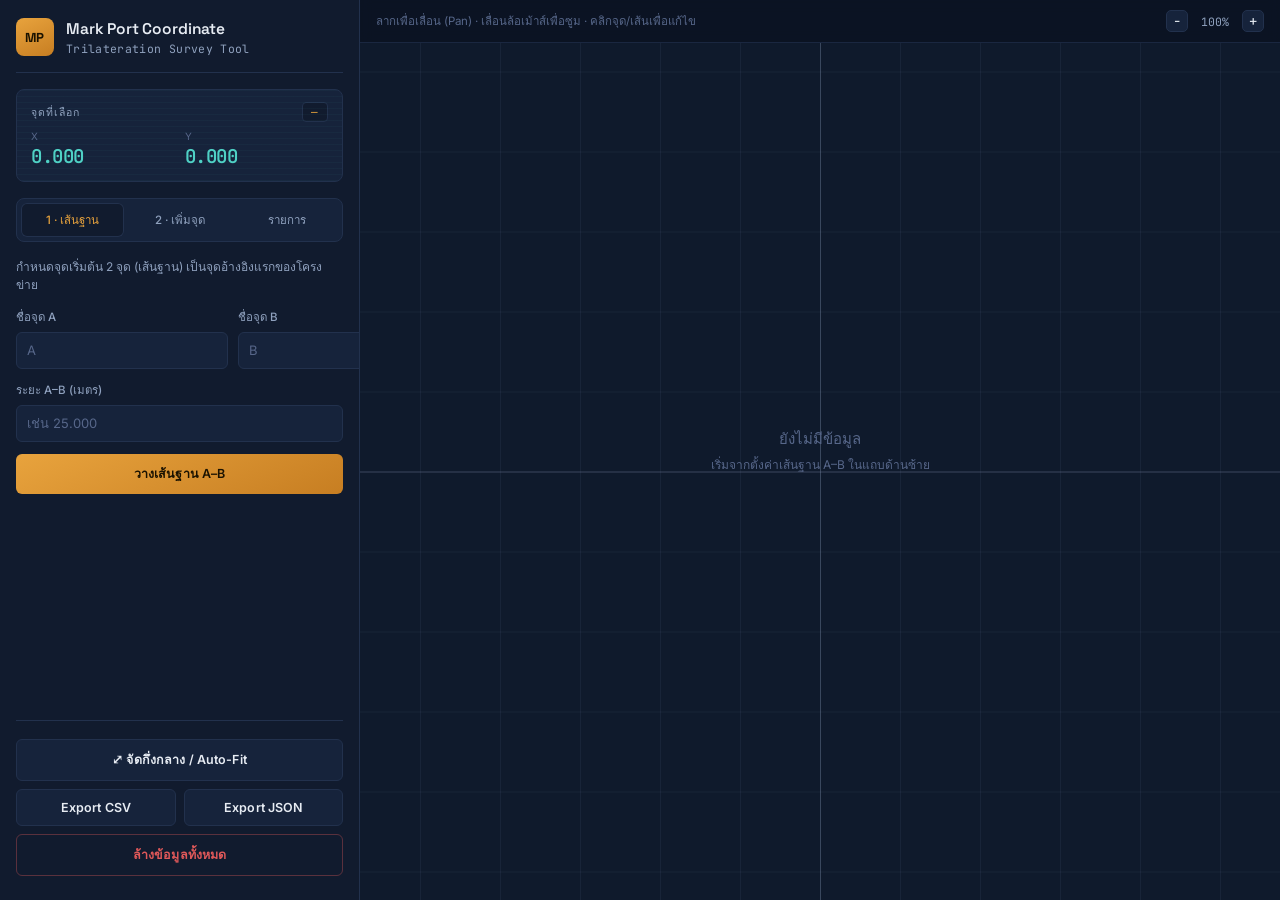
==== index.html @ ac57cadf "Add files via upload" ====
<!DOCTYPE html>
<html lang="th">
<head>
<meta charset="UTF-8" />
<meta name="viewport" content="width=device-width, initial-scale=1.0" />
<title>Mark Port Coordinate — Trilateration Survey Tool</title>

<!-- Fonts: Space Grotesk (labels/headings), Inter (UI body), JetBrains Mono (coordinate/data readout) -->
<link rel="preconnect" href="https://fonts.googleapis.com">
<link rel="preconnect" href="https://fonts.gstatic.com" crossorigin>
<link href="https://fonts.googleapis.com/css2?family=Space+Grotesk:wght@500;600;700&family=Inter:wght@400;500;600&family=JetBrains+Mono:wght@400;500;600;700&display=swap" rel="stylesheet">

<link rel="stylesheet" href="css/style.css" />
</head>
<body>

<div class="app">

  <!-- ========================= SIDEBAR ========================= -->
  <aside class="sidebar">

    <header class="brand">
      <div class="brand__mark">MP</div>
      <div class="brand__text">
        <h1>Mark Port Coordinate</h1>
        <p>Trilateration Survey Tool</p>
      </div>
    </header>

    <!-- ---- Live coordinate readout (signature HUD element) ---- -->
    <section class="hud" id="hud">
      <div class="hud__row hud__row--head">
        <span>จุดที่เลือก</span>
        <span class="hud__badge" id="hudBadge">—</span>
      </div>
      <div class="hud__grid">
        <div class="hud__cell">
          <span class="hud__label">X</span>
          <span class="hud__value" id="hudX">0.000</span>
        </div>
        <div class="hud__cell">
          <span class="hud__label">Y</span>
          <span class="hud__value" id="hudY">0.000</span>
        </div>
      </div>
    </section>

    <!-- ---- Tabs ---- -->
    <nav class="tabs" id="tabs">
      <button class="tab is-active" data-tab="setup">1 · เส้นฐาน</button>
      <button class="tab" data-tab="add">2 · เพิ่มจุด</button>
      <button class="tab" data-tab="table">รายการ</button>
    </nav>

    <!-- ---- Panel: Step 1 Base line ---- -->
    <section class="panel is-active" data-panel="setup">
      <p class="panel__hint">กำหนดจุดเริ่มต้น 2 จุด (เส้นฐาน) เป็นจุดอ้างอิงแรกของโครงข่าย</p>

      <form id="formBase" class="form">
        <div class="field-row">
          <label class="field">
            <span>ชื่อจุด A</span>
            <input type="text" id="baseNameA" placeholder="A" maxlength="12">
          </label>
          <label class="field">
            <span>ชื่อจุด B</span>
            <input type="text" id="baseNameB" placeholder="B" maxlength="12">
          </label>
        </div>
        <label class="field">
          <span>ระยะ A–B (เมตร)</span>
          <input type="number" id="baseLength" step="any" min="0.001" placeholder="เช่น 25.000" required>
        </label>
        <button type="submit" class="btn btn--primary">วางเส้นฐาน A–B</button>
        <p class="form__msg" id="baseMsg"></p>
      </form>
    </section>

    <!-- ---- Panel: Step 2 Add point by trilateration ---- -->
    <section class="panel" data-panel="add">
      <p class="panel__hint">เลือกจุดอ้างอิง 2 จุดที่มีอยู่แล้ว แล้วกรอกระยะจากแต่ละจุดไปยังจุดใหม่</p>

      <form id="formAdd" class="form">
        <div class="field-row">
          <label class="field">
            <span>จุดอ้างอิงที่ 1</span>
            <select id="refA" required></select>
          </label>
          <label class="field">
            <span>จุดอ้างอิงที่ 2</span>
            <select id="refB" required></select>
          </label>
        </div>

        <div class="field-row">
          <label class="field">
            <span>ระยะจากจุดอ้างอิง 1 (ม.)</span>
            <input type="number" id="distA" step="any" min="0.001" required>
          </label>
          <label class="field">
            <span>ระยะจากจุดอ้างอิง 2 (ม.)</span>
            <input type="number" id="distB" step="any" min="0.001" required>
          </label>
        </div>

        <label class="field">
          <span>ชื่อจุดใหม่ <em>(เว้นว่าง = รันอัตโนมัติ)</em></span>
          <input type="text" id="newName" placeholder="อัตโนมัติ" maxlength="12">
        </label>

        <label class="switch">
          <input type="checkbox" id="flipSide">
          <span class="switch__track"><span class="switch__thumb"></span></span>
          <span class="switch__label">Flip Side (สลับด้านของจุดตัดวงกลม)</span>
        </label>

        <button type="submit" class="btn btn--accent">+ เพิ่มจุดใหม่</button>
        <p class="form__msg" id="addMsg"></p>
      </form>
    </section>

    <!-- ---- Panel: Table of points & edges ---- -->
    <section class="panel" data-panel="table">
      <div class="table-head">
        <h3>จุด (Points)</h3>
        <span class="count" id="pointCount">0</span>
      </div>
      <div class="table-wrap">
        <table class="data-table" id="pointsTable">
          <thead>
            <tr><th>ชื่อ</th><th>X</th><th>Y</th><th></th></tr>
          </thead>
          <tbody></tbody>
        </table>
      </div>

      <div class="table-head">
        <h3>เส้น (Edges)</h3>
        <span class="count" id="edgeCount">0</span>
      </div>
      <div class="table-wrap">
        <table class="data-table" id="edgesTable">
          <thead>
            <tr><th>เส้น</th><th>ระยะ (ม.)</th><th></th></tr>
          </thead>
          <tbody></tbody>
        </table>
      </div>
    </section>

    <!-- ---- Export & utility actions ---- -->
    <section class="actions">
      <button class="btn btn--ghost" id="btnFit">⤢ จัดกึ่งกลาง / Auto-Fit</button>
      <div class="actions__row">
        <button class="btn btn--ghost" id="btnExportCsv">Export CSV</button>
        <button class="btn btn--ghost" id="btnExportJson">Export JSON</button>
      </div>
      <button class="btn btn--danger-ghost" id="btnReset">ล้างข้อมูลทั้งหมด</button>
    </section>

  </aside>

  <!-- ========================= CANVAS STAGE ========================= -->
  <main class="stage">
    <div class="stage__toolbar">
      <span class="stage__tip">ลากเพื่อเลื่อน (Pan) · เลื่อนล้อเม้าส์เพื่อซูม · คลิกจุด/เส้นเพื่อแก้ไข</span>
      <div class="stage__zoom">
        <button id="zoomOut" aria-label="ซูมออก">−</button>
        <span id="zoomLevel">100%</span>
        <button id="zoomIn" aria-label="ซูมเข้า">+</button>
      </div>
    </div>
    <canvas id="canvas"></canvas>
    <div class="stage__empty" id="stageEmpty">
      <p>ยังไม่มีข้อมูล</p>
      <p class="stage__empty-sub">เริ่มจากตั้งค่าเส้นฐาน A–B ในแถบด้านซ้าย</p>
    </div>
  </main>

</div>

<!-- ========================= EDIT MODAL ========================= -->
<div class="modal-backdrop" id="modalBackdrop">
  <div class="modal" id="editModal">
    <div class="modal__head">
      <h3 id="modalTitle">แก้ไขจุด</h3>
      <button class="modal__close" id="modalClose" aria-label="ปิด">×</button>
    </div>
    <div class="modal__body" id="modalBody"><!-- populated by app.js --></div>
    <div class="modal__foot">
      <button class="btn btn--danger-ghost" id="modalDelete">ลบ</button>
      <div class="modal__foot-right">
        <button class="btn btn--ghost" id="modalCancel">ยกเลิก</button>
        <button class="btn btn--primary" id="modalSave">บันทึก</button>
      </div>
    </div>
  </div>
</div>

<div class="toast" id="toast"></div>

<script src="js/engine.js"></script>
<script src="js/renderer.js"></script>
<script src="js/app.js"></script>
</body>
</html>
---- css/style.css ----
/* =========================================================================
   Mark Port Coordinate — Trilateration Survey Tool
   Design language: "Total Station HUD" — a night-mode survey instrument.
   Palette:
     --bg-app     : #0B1220  deep slate navy (instrument housing)
     --bg-canvas  : #0F1B2E  grid-paper navy
     --bg-panel   : #111B2E  sidebar
     --bg-card    : #16233B  cards / inputs
     --border     : #22314D  hairline
     --amber      : #E8A33D  vertices / primary accent (sight marker)
     --cyan       : #4FD1C5  edges / measurements (tape)
     --red        : #E1595A  delete / danger
     --text-hi    : #E7ECF3
     --text-lo    : #8FA1BE
   ========================================================================= */

:root{
  --bg-app:#0B1220;
  --bg-canvas:#0F1A2C;
  --bg-panel:#111B2E;
  --bg-card:#16233B;
  --bg-card-hover:#1B2B47;
  --border:#22314D;
  --border-soft:#1A2740;
  --amber:#E8A33D;
  --amber-dim:#8A6427;
  --cyan:#4FD1C5;
  --cyan-dim:#2E7D74;
  --red:#E1595A;
  --text-hi:#E7ECF3;
  --text-lo:#8FA1BE;
  --text-faint:#57678A;
  --radius:8px;
  --font-display:'Space Grotesk', sans-serif;
  --font-body:'Inter', sans-serif;
  --font-mono:'JetBrains Mono', monospace;
}

*{ box-sizing:border-box; }
html,body{ height:100%; margin:0; }

body{
  background:var(--bg-app);
  color:var(--text-hi);
  font-family:var(--font-body);
  -webkit-font-smoothing:antialiased;
  overflow:hidden;
}

button, input, select{ font-family:inherit; color:inherit; }

::selection{ background:var(--amber); color:#1A1200; }

/* Scrollbars */
.sidebar *::-webkit-scrollbar{ width:8px; }
.sidebar *::-webkit-scrollbar-thumb{ background:var(--border); border-radius:4px; }
.sidebar *::-webkit-scrollbar-track{ background:transparent; }

/* ============================== APP SHELL ============================== */
.app{
  display:grid;
  grid-template-columns:360px 1fr;
  height:100vh;
  width:100vw;
}

@media (max-width: 860px){
  .app{ grid-template-columns:1fr; grid-template-rows:auto 1fr; }
  .sidebar{ max-height:52vh; }
}

/* ============================== SIDEBAR ================================= */
.sidebar{
  background:var(--bg-panel);
  border-right:1px solid var(--border);
  display:flex;
  flex-direction:column;
  overflow-y:auto;
  padding:18px 16px 24px;
}

.brand{
  display:flex;
  align-items:center;
  gap:12px;
  padding-bottom:16px;
  margin-bottom:16px;
  border-bottom:1px solid var(--border);
}
.brand__mark{
  width:38px; height:38px; flex:0 0 auto;
  display:flex; align-items:center; justify-content:center;
  background:linear-gradient(155deg, var(--amber), #C77E22);
  color:#1A1200;
  font-family:var(--font-display); font-weight:700; font-size:13px;
  border-radius:8px;
  letter-spacing:.02em;
}
.brand__text h1{
  font-family:var(--font-display);
  font-size:15.5px;
  font-weight:600;
  margin:0;
  letter-spacing:-.01em;
}
.brand__text p{
  margin:2px 0 0;
  font-size:11.5px;
  color:var(--text-lo);
  font-family:var(--font-mono);
  letter-spacing:.03em;
}

/* --------------------------- HUD readout -------------------------------- */
.hud{
  background:var(--bg-card);
  border:1px solid var(--border);
  border-radius:var(--radius);
  padding:12px 14px;
  margin-bottom:16px;
  position:relative;
  overflow:hidden;
}
.hud::before{
  content:"";
  position:absolute; inset:0;
  background:
    repeating-linear-gradient(0deg, rgba(79,209,197,.035) 0px, rgba(79,209,197,.035) 1px, transparent 1px, transparent 6px);
  pointer-events:none;
}
.hud__row--head{
  display:flex; justify-content:space-between; align-items:center;
  font-size:10.5px; text-transform:uppercase; letter-spacing:.09em;
  color:var(--text-lo); margin-bottom:8px;
}
.hud__badge{
  font-family:var(--font-mono);
  background:var(--bg-panel);
  border:1px solid var(--border);
  color:var(--amber);
  padding:2px 8px;
  border-radius:4px;
  font-size:11px;
}
.hud__grid{
  display:grid; grid-template-columns:1fr 1fr; gap:10px;
}
.hud__cell{
  display:flex; flex-direction:column; gap:2px;
}
.hud__label{
  font-size:10px; color:var(--text-faint); letter-spacing:.08em;
}
.hud__value{
  font-family:var(--font-mono);
  font-size:19px;
  font-weight:600;
  color:var(--cyan);
  letter-spacing:-.02em;
  font-variant-numeric: tabular-nums;
}

/* --------------------------------- Tabs ---------------------------------- */
.tabs{
  display:flex;
  gap:4px;
  background:var(--bg-card);
  border:1px solid var(--border);
  border-radius:var(--radius);
  padding:4px;
  margin-bottom:16px;
}
.tab{
  flex:1;
  background:transparent;
  border:none;
  color:var(--text-lo);
  font-size:11.5px;
  font-family:var(--font-body);
  font-weight:500;
  padding:8px 4px;
  border-radius:6px;
  cursor:pointer;
  transition:background .15s ease, color .15s ease;
  white-space:nowrap;
}
.tab:hover{ color:var(--text-hi); }
.tab.is-active{
  background:var(--bg-panel);
  color:var(--amber);
  box-shadow:inset 0 0 0 1px var(--border);
}

/* -------------------------------- Panels --------------------------------- */
.panel{ display:none; }
.panel.is-active{ display:block; }

.panel__hint{
  font-size:12px;
  color:var(--text-lo);
  line-height:1.5;
  margin:0 0 14px;
}

.form{ display:flex; flex-direction:column; gap:12px; }
.field-row{ display:grid; grid-template-columns:1fr 1fr; gap:10px; }

.field{ display:flex; flex-direction:column; gap:6px; }
.field > span{
  font-size:11.5px; color:var(--text-lo); font-weight:500;
}
.field em{ color:var(--text-faint); font-style:normal; font-size:10.5px; }

.field input, .field select{
  background:var(--bg-card);
  border:1px solid var(--border);
  border-radius:6px;
  padding:9px 10px;
  font-size:13px;
  color:var(--text-hi);
  font-family:var(--font-mono);
  outline:none;
  transition:border-color .15s ease, background .15s ease;
}
.field select{ font-family:var(--font-body); }
.field input:focus, .field select:focus{
  border-color:var(--cyan);
  background:var(--bg-card-hover);
}
.field input::placeholder{ color:var(--text-faint); font-family:var(--font-body); }

/* Switch (Flip Side) */
.switch{
  display:flex; align-items:center; gap:10px;
  cursor:pointer;
  padding:4px 0;
}
.switch input{ display:none; }
.switch__track{
  width:36px; height:20px;
  background:var(--bg-card);
  border:1px solid var(--border);
  border-radius:999px;
  position:relative;
  flex:0 0 auto;
  transition:background .15s ease, border-color .15s ease;
}
.switch__thumb{
  position:absolute; top:2px; left:2px;
  width:14px; height:14px;
  background:var(--text-lo);
  border-radius:50%;
  transition:transform .18s ease, background .15s ease;
}
.switch input:checked + .switch__track{
  border-color:var(--cyan-dim);
  background:rgba(79,209,197,.12);
}
.switch input:checked + .switch__track .switch__thumb{
  transform:translateX(16px);
  background:var(--cyan);
}
.switch__label{ font-size:12px; color:var(--text-lo); }

/* Buttons */
.btn{
  border:none;
  border-radius:6px;
  padding:10px 14px;
  font-size:12.5px;
  font-weight:600;
  font-family:var(--font-body);
  letter-spacing:.01em;
  cursor:pointer;
  transition:filter .15s ease, transform .05s ease, background .15s ease;
}
.btn:active{ transform:translateY(1px); }

.btn--primary{
  background:linear-gradient(155deg, var(--amber), #C77E22);
  color:#1A1200;
}
.btn--primary:hover{ filter:brightness(1.08); }

.btn--accent{
  background:linear-gradient(155deg, var(--cyan), #2E9C90);
  color:#032420;
}
.btn--accent:hover{ filter:brightness(1.08); }

.btn--ghost{
  background:var(--bg-card);
  border:1px solid var(--border);
  color:var(--text-hi);
}
.btn--ghost:hover{ background:var(--bg-card-hover); }

.btn--danger-ghost{
  background:transparent;
  border:1px solid rgba(225,89,90,.35);
  color:var(--red);
}
.btn--danger-ghost:hover{ background:rgba(225,89,90,.1); }

.btn--small{
  padding:5px 9px;
  font-size:11px;
  border-radius:5px;
}

.form__msg{
  min-height:14px;
  font-size:11.5px;
  margin:0;
  font-family:var(--font-mono);
}
.form__msg.is-error{ color:var(--red); }
.form__msg.is-ok{ color:var(--cyan); }

/* -------------------------------- Tables --------------------------------- */
.table-head{
  display:flex; align-items:center; justify-content:space-between;
  margin:18px 0 8px;
}
.table-head:first-child{ margin-top:0; }
.table-head h3{
  font-family:var(--font-display);
  font-size:12.5px;
  font-weight:600;
  margin:0;
  letter-spacing:.02em;
  text-transform:uppercase;
  color:var(--text-lo);
}
.count{
  font-family:var(--font-mono);
  font-size:10.5px;
  color:var(--text-faint);
  background:var(--bg-card);
  border:1px solid var(--border);
  padding:1px 7px;
  border-radius:999px;
}

.table-wrap{
  border:1px solid var(--border);
  border-radius:var(--radius);
  overflow:hidden;
}
.data-table{
  width:100%;
  border-collapse:collapse;
  font-size:12px;
}
.data-table thead th{
  background:var(--bg-card);
  color:var(--text-faint);
  font-weight:500;
  text-align:left;
  padding:7px 9px;
  font-size:10.5px;
  text-transform:uppercase;
  letter-spacing:.05em;
  border-bottom:1px solid var(--border);
}
.data-table tbody td{
  padding:8px 9px;
  border-bottom:1px solid var(--border-soft);
  font-family:var(--font-mono);
  color:var(--text-hi);
  vertical-align:middle;
}
.data-table tbody tr:last-child td{ border-bottom:none; }
.data-table tbody tr:hover{ background:rgba(79,209,197,.05); }
.data-table td.actions-cell{ display:flex; gap:6px; font-family:var(--font-body); }
.data-table .empty-row td{
  text-align:center;
  color:var(--text-faint);
  font-family:var(--font-body);
  padding:16px 9px;
}
.tag-base{
  display:inline-block;
  font-size:9.5px;
  color:var(--amber);
  border:1px solid var(--amber-dim);
  border-radius:4px;
  padding:0 5px;
  margin-left:6px;
  font-family:var(--font-body);
  vertical-align:middle;
}

/* -------------------------------- Actions --------------------------------- */
.actions{
  margin-top:auto;
  padding-top:18px;
  border-top:1px solid var(--border);
  display:flex;
  flex-direction:column;
  gap:8px;
}
.actions__row{ display:grid; grid-template-columns:1fr 1fr; gap:8px; }

/* ============================== STAGE (canvas) =========================== */
.stage{
  position:relative;
  background:var(--bg-canvas);
  overflow:hidden;
  display:flex;
  flex-direction:column;
}

.stage__toolbar{
  display:flex; align-items:center; justify-content:space-between;
  padding:10px 16px;
  background:rgba(11,18,32,.7);
  backdrop-filter:blur(6px);
  border-bottom:1px solid var(--border-soft);
  z-index:5;
}
.stage__tip{
  font-size:11.5px; color:var(--text-faint);
}
.stage__zoom{
  display:flex; align-items:center; gap:8px;
  font-family:var(--font-mono);
  font-size:11.5px;
  color:var(--text-lo);
}
.stage__zoom button{
  width:22px; height:22px;
  border-radius:5px;
  border:1px solid var(--border);
  background:var(--bg-card);
  color:var(--text-hi);
  cursor:pointer;
  font-size:14px;
  line-height:1;
  display:flex; align-items:center; justify-content:center;
}
.stage__zoom button:hover{ background:var(--bg-card-hover); }
#zoomLevel{ min-width:38px; text-align:center; }

canvas{
  flex:1;
  display:block;
  width:100%;
  height:100%;
  cursor:grab;
}
canvas.is-panning{ cursor:grabbing; }
canvas.is-hovering-clickable{ cursor:pointer; }

.stage__empty{
  position:absolute; inset:0;
  display:none;
  flex-direction:column;
  align-items:center;
  justify-content:center;
  pointer-events:none;
  text-align:center;
}
.stage__empty.is-visible{ display:flex; }
.stage__empty p{
  margin:0;
  color:var(--text-faint);
  font-family:var(--font-display);
  font-size:15px;
}
.stage__empty-sub{
  font-family:var(--font-body) !important;
  font-size:12px !important;
  margin-top:4px !important;
  color:var(--text-faint);
}

/* ============================== MODAL ==================================== */
.modal-backdrop{
  position:fixed; inset:0;
  background:rgba(4,8,16,.6);
  backdrop-filter:blur(2px);
  display:none;
  align-items:center; justify-content:center;
  z-index:50;
  padding:16px;
}
.modal-backdrop.is-visible{ display:flex; }

.modal{
  width:100%; max-width:380px;
  background:var(--bg-panel);
  border:1px solid var(--border);
  border-radius:12px;
  box-shadow:0 20px 60px rgba(0,0,0,.5);
  overflow:hidden;
}
.modal__head{
  display:flex; align-items:center; justify-content:space-between;
  padding:14px 16px;
  border-bottom:1px solid var(--border);
}
.modal__head h3{
  font-family:var(--font-display);
  font-size:14.5px;
  margin:0;
}
.modal__close{
  background:none; border:none;
  color:var(--text-lo);
  font-size:20px;
  cursor:pointer;
  line-height:1;
  padding:0 2px;
}
.modal__close:hover{ color:var(--text-hi); }

.modal__body{
  padding:16px;
  display:flex; flex-direction:column; gap:12px;
  max-height:60vh; overflow-y:auto;
}
.modal__body .field-row{ grid-template-columns:1fr 1fr; }

.modal__foot{
  display:flex; align-items:center; justify-content:space-between;
  padding:12px 16px;
  border-top:1px solid var(--border);
  background:var(--bg-card);
}
.modal__foot-right{ display:flex; gap:8px; }

/* ============================== TOAST ===================================== */
.toast{
  position:fixed;
  bottom:22px; left:50%;
  transform:translate(-50%, 20px);
  background:var(--bg-card);
  border:1px solid var(--border);
  color:var(--text-hi);
  padding:10px 16px;
  border-radius:8px;
  font-size:12.5px;
  font-family:var(--font-mono);
  box-shadow:0 10px 30px rgba(0,0,0,.4);
  opacity:0;
  pointer-events:none;
  transition:opacity .2s ease, transform .2s ease;
  z-index:100;
  max-width:80vw;
}
.toast.is-visible{
  opacity:1;
  transform:translate(-50%, 0);
}
.toast.is-error{ border-color:rgba(225,89,90,.5); color:var(--red); }

/* Reduced motion */
@media (prefers-reduced-motion: reduce){
  *{ transition:none !important; }
}
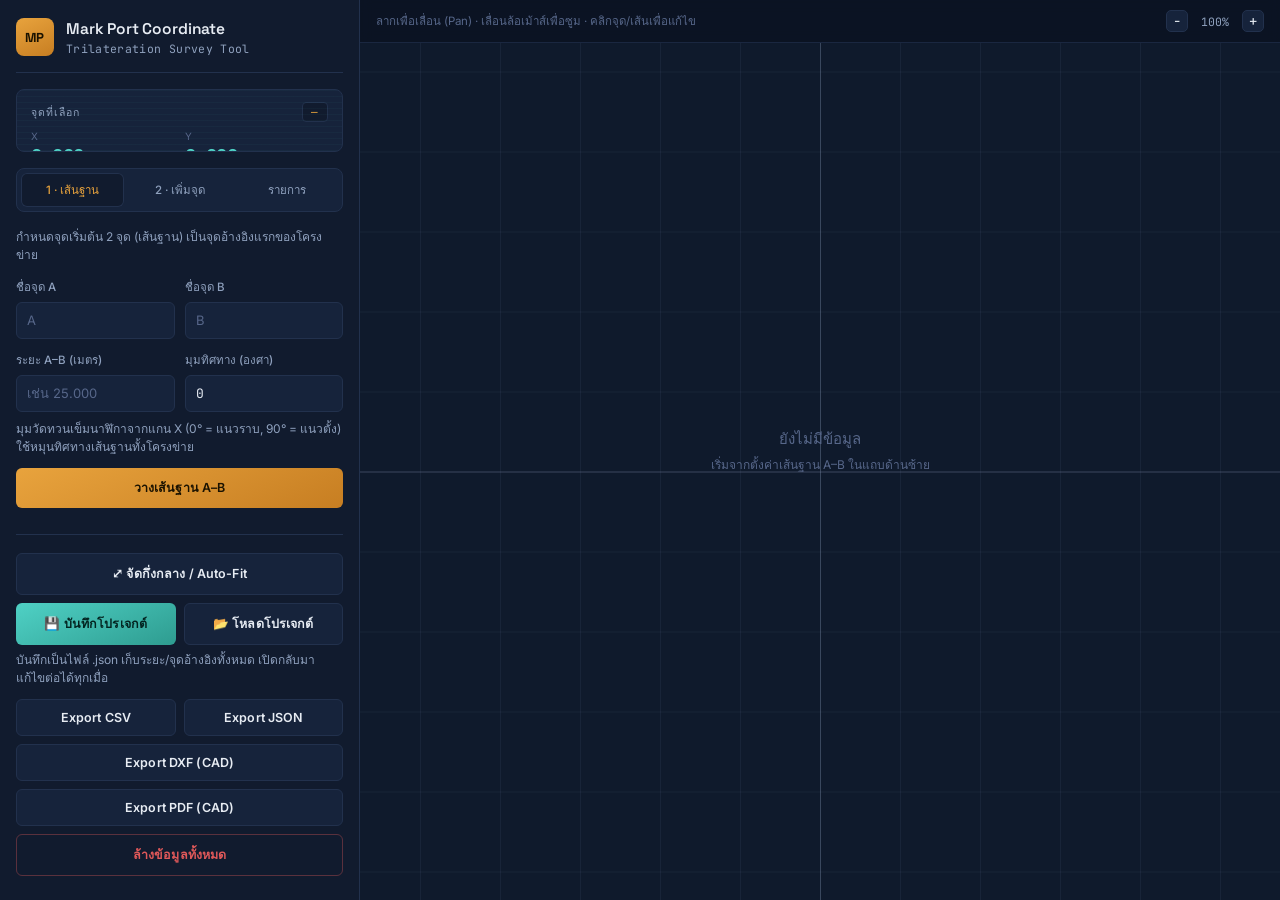
==== commit cc0051a0: "update" ====
--- a/index.html
+++ b/index.html
@@ -67,10 +67,17 @@
             <input type="text" id="baseNameB" placeholder="B" maxlength="12">
           </label>
         </div>
-        <label class="field">
-          <span>ระยะ A–B (เมตร)</span>
-          <input type="number" id="baseLength" step="any" min="0.001" placeholder="เช่น 25.000" required>
-        </label>
+        <div class="field-row">
+          <label class="field">
+            <span>ระยะ A–B (เมตร)</span>
+            <input type="number" id="baseLength" step="any" min="0.001" placeholder="เช่น 25.000" required>
+          </label>
+          <label class="field">
+            <span>มุมทิศทาง (องศา)</span>
+            <input type="number" id="baseAngle" step="any" value="0" placeholder="0 = แนวแกน X">
+          </label>
+        </div>
+        <p class="panel__hint" style="margin:-4px 0 0;">มุมวัดทวนเข็มนาฬิกาจากแกน X (0° = แนวราบ, 90° = แนวตั้ง) ใช้หมุนทิศทางเส้นฐานทั้งโครงข่าย</p>
         <button type="submit" class="btn btn--primary">วางเส้นฐาน A–B</button>
         <p class="form__msg" id="baseMsg"></p>
       </form>
@@ -78,7 +85,7 @@
 
     <!-- ---- Panel: Step 2 Add point by trilateration ---- -->
     <section class="panel" data-panel="add">
-      <p class="panel__hint">เลือกจุดอ้างอิง 2 จุดที่มีอยู่แล้ว แล้วกรอกระยะจากแต่ละจุดไปยังจุดใหม่</p>
+      <p class="panel__hint">เลือกจุดอ้างอิง 2 จุดที่มีอยู่แล้ว แล้วกรอกระยะจากแต่ละจุดไปยังจุดใหม่ — <strong>เคล็ดลับ:</strong> อยู่แท็บนี้แล้วคลิกเส้นบน Canvas หรือในตาราง จะตั้งจุดอ้างอิงให้อัตโนมัติ ไม่ต้องเลือกจากดรอปดาวน์เอง</p>
 
       <form id="formAdd" class="form">
         <div class="field-row">
@@ -151,10 +158,20 @@
     <!-- ---- Export & utility actions ---- -->
     <section class="actions">
       <button class="btn btn--ghost" id="btnFit">⤢ จัดกึ่งกลาง / Auto-Fit</button>
+
+      <div class="actions__row">
+        <button class="btn btn--accent" id="btnSaveProject">💾 บันทึกโปรเจกต์</button>
+        <button class="btn btn--ghost" id="btnLoadProject">📂 โหลดโปรเจกต์</button>
+      </div>
+      <input type="file" id="fileLoadProject" accept=".json,application/json" style="display:none;">
+      <p class="panel__hint" style="margin:-2px 0 4px;">บันทึกเป็นไฟล์ .json เก็บระยะ/จุดอ้างอิงทั้งหมด เปิดกลับมาแก้ไขต่อได้ทุกเมื่อ</p>
+
       <div class="actions__row">
         <button class="btn btn--ghost" id="btnExportCsv">Export CSV</button>
         <button class="btn btn--ghost" id="btnExportJson">Export JSON</button>
       </div>
+      <button class="btn btn--ghost" id="btnExportDxf">Export DXF (CAD)</button>
+      <button class="btn btn--ghost" id="btnExportPdf">Export PDF (CAD)</button>
       <button class="btn btn--danger-ghost" id="btnReset">ล้างข้อมูลทั้งหมด</button>
     </section>
 
@@ -201,6 +218,8 @@
 
 <script src="js/engine.js"></script>
 <script src="js/renderer.js"></script>
+<script src="js/dxf.js"></script>
+<script src="js/pdf.js"></script>
 <script src="js/app.js"></script>
 </body>
 </html>
--- a/css/style.css
+++ b/css/style.css
@@ -76,6 +76,7 @@
   display:flex;
   flex-direction:column;
   overflow-y:auto;
+  overflow-x:hidden;
   padding:18px 16px 24px;
 }
 
@@ -203,7 +204,7 @@
 }
 
 .form{ display:flex; flex-direction:column; gap:12px; }
-.field-row{ display:grid; grid-template-columns:1fr 1fr; gap:10px; }
+.field-row{ display:grid; grid-template-columns:repeat(2, minmax(0, 1fr)); gap:10px; }
 
 .field{ display:flex; flex-direction:column; gap:6px; }
 .field > span{
@@ -220,6 +221,8 @@
   color:var(--text-hi);
   font-family:var(--font-mono);
   outline:none;
+  width:100%;
+  min-width:0;
   transition:border-color .15s ease, background .15s ease;
 }
 .field select{ font-family:var(--font-body); }
@@ -400,7 +403,7 @@
   flex-direction:column;
   gap:8px;
 }
-.actions__row{ display:grid; grid-template-columns:1fr 1fr; gap:8px; }
+.actions__row{ display:grid; grid-template-columns:repeat(2, minmax(0, 1fr)); gap:8px; }
 
 /* ============================== STAGE (canvas) =========================== */
 .stage{
@@ -520,7 +523,22 @@
   display:flex; flex-direction:column; gap:12px;
   max-height:60vh; overflow-y:auto;
 }
-.modal__body .field-row{ grid-template-columns:1fr 1fr; }
+.modal__body .field-row{ grid-template-columns:repeat(2, minmax(0, 1fr)); }
+
+.rotate-box{
+  background:var(--bg-card);
+  border:1px solid var(--border);
+  border-radius:var(--radius);
+  padding:12px;
+  margin-top:2px;
+}
+.quick-angle-row{
+  display:grid;
+  grid-template-columns:1fr 1fr;
+  gap:6px;
+  margin-top:8px;
+}
+.quick-angle-row .btn{ width:100%; }
 
 .modal__foot{
   display:flex; align-items:center; justify-content:space-between;
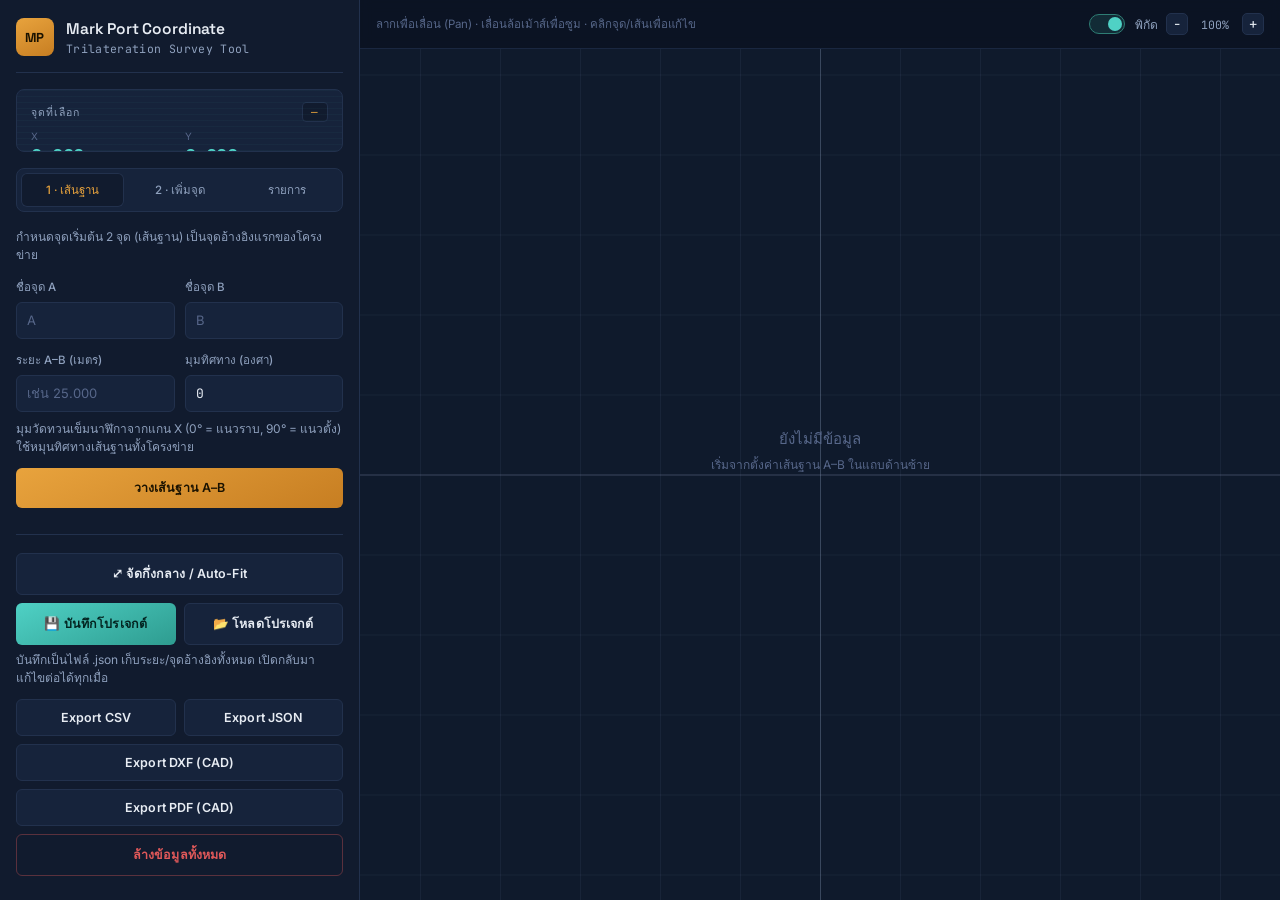
==== commit a68b9087: "เพิ่มเปิดปิด พิกัด" ====
--- a/index.html
+++ b/index.html
@@ -182,6 +182,11 @@
     <div class="stage__toolbar">
       <span class="stage__tip">ลากเพื่อเลื่อน (Pan) · เลื่อนล้อเม้าส์เพื่อซูม · คลิกจุด/เส้นเพื่อแก้ไข</span>
       <div class="stage__zoom">
+        <label class="switch switch--toolbar" title="แสดง/ซ่อนตัวเลขพิกัดบนหน้าจอ">
+          <input type="checkbox" id="toggleCoords" checked>
+          <span class="switch__track"><span class="switch__thumb"></span></span>
+          <span class="switch__label">พิกัด</span>
+        </label>
         <button id="zoomOut" aria-label="ซูมออก">−</button>
         <span id="zoomLevel">100%</span>
         <button id="zoomIn" aria-label="ซูมเข้า">+</button>
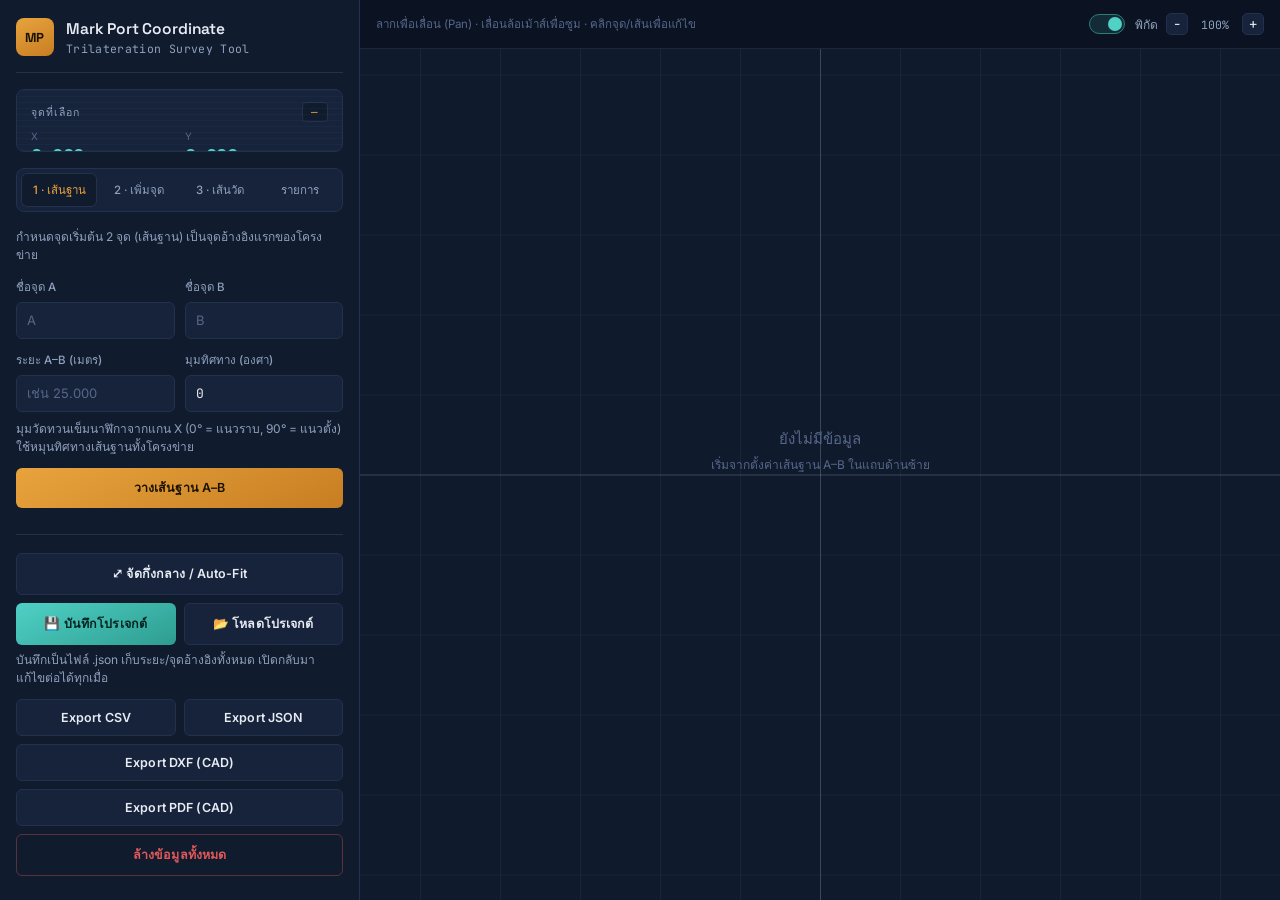
==== commit 570269c8: "เพิ่ม เส้นวัด" ====
--- a/index.html
+++ b/index.html
@@ -49,6 +49,7 @@
     <nav class="tabs" id="tabs">
       <button class="tab is-active" data-tab="setup">1 · เส้นฐาน</button>
       <button class="tab" data-tab="add">2 · เพิ่มจุด</button>
+      <button class="tab" data-tab="line">3 · เส้นวัด</button>
       <button class="tab" data-tab="table">รายการ</button>
     </nav>
 
@@ -123,6 +124,51 @@
 
         <button type="submit" class="btn btn--accent">+ เพิ่มจุดใหม่</button>
         <p class="form__msg" id="addMsg"></p>
+      </form>
+    </section>
+
+    <!-- ---- Panel: Step 3 Closure / measure line ---- -->
+    <section class="panel" data-panel="line">
+      <p class="panel__hint">
+        เลือก <strong>เส้นที่ต่อกัน 2 เส้น</strong> (มีจุดร่วม 1 จุด) หรือเลือกจุด 2 จุดตรง ๆ —
+        จะได้เส้นพร้อมความยาวคำนวณจากพิกัดจริงโดยอัตโนมัติ <em>ไม่ต้องกรอกความยาว</em>
+      </p>
+
+      <div class="measure-mode">
+        <button type="button" class="btn btn--ghost is-active" data-measure-mode="edge">จาก 2 เส้น</button>
+        <button type="button" class="btn btn--ghost" data-measure-mode="point">จาก 2 จุด</button>
+      </div>
+
+      <form id="formClosure" class="form measure-form" data-form="edge">
+        <div class="field-row">
+          <label class="field">
+            <span>เส้นที่ 1</span>
+            <select id="clEdgeA" required></select>
+          </label>
+          <label class="field">
+            <span>เส้นที่ 2</span>
+            <select id="clEdgeB" required></select>
+          </label>
+        </div>
+        <p class="panel__hint" style="margin:0;">💡 หรือ คลิกเส้น 2 เส้นบนหน้าจอ — จะเติมเข้า "เส้นที่ 1/2" ให้อัตโนมัติ</p>
+        <button type="submit" class="btn btn--accent">+ สร้างเส้นที่ 3 (หาจุดร่วมเอง)</button>
+        <p class="form__msg" id="closureMsg"></p>
+      </form>
+
+      <form id="formMeasurePt" class="form measure-form" data-form="point" style="display:none;">
+        <div class="field-row">
+          <label class="field">
+            <span>จุดที่ 1</span>
+            <select id="clPointA" required></select>
+          </label>
+          <label class="field">
+            <span>จุดที่ 2</span>
+            <select id="clPointB" required></select>
+          </label>
+        </div>
+        <p class="panel__hint" style="margin:0;">💡 หรือ คลิกจุด 2 จุดบนหน้าจอ — จะเติมเข้า "จุดที่ 1/2" ให้อัตโนมัติ</p>
+        <button type="submit" class="btn btn--accent">+ เพิ่มเส้นวัด (จาก 2 จุด)</button>
+        <p class="form__msg" id="measurePtMsg"></p>
       </form>
     </section>
 
--- a/css/style.css
+++ b/css/style.css
@@ -320,6 +320,15 @@
 .form__msg.is-error{ color:var(--red); }
 .form__msg.is-ok{ color:var(--cyan); }
 
+/* Measure mode segmented control */
+.measure-mode{ display:flex; gap:6px; margin-bottom:14px; }
+.measure-mode .btn{ flex:1; padding:8px 4px; }
+.measure-mode .btn.is-active{
+  border-color:var(--cyan);
+  color:var(--cyan);
+  background:var(--bg-card-hover);
+}
+
 /* -------------------------------- Tables --------------------------------- */
 .table-head{
   display:flex; align-items:center; justify-content:space-between;
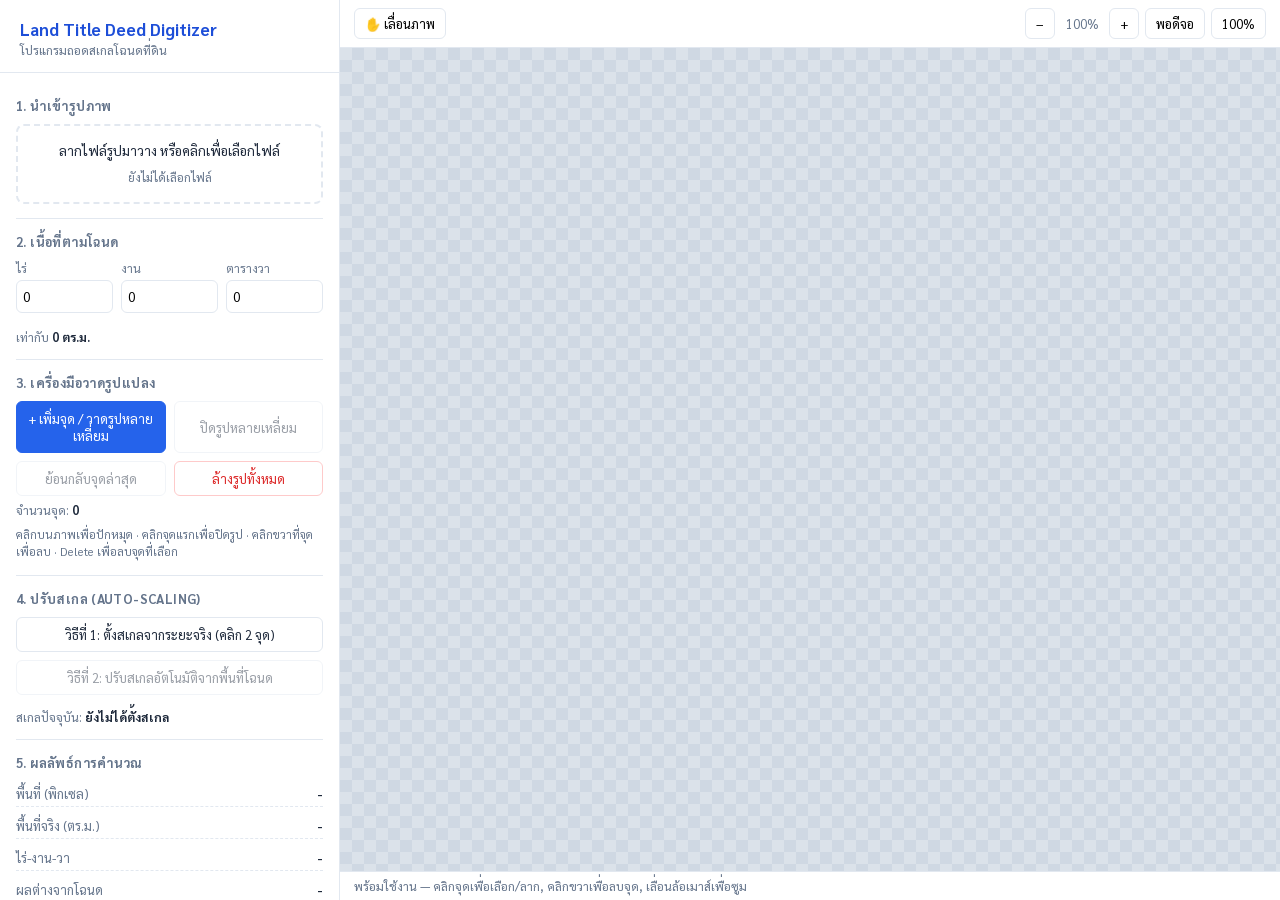
==== commit 102bbc9a: "Add files via upload" ====
--- a/index.html
+++ b/index.html
@@ -1,276 +1,141 @@
-<!DOCTYPE html>
+<!doctype html>
 <html lang="th">
 <head>
 <meta charset="UTF-8" />
 <meta name="viewport" content="width=device-width, initial-scale=1.0" />
-<title>Mark Port Coordinate — Trilateration Survey Tool</title>
-
-<!-- Fonts: Space Grotesk (labels/headings), Inter (UI body), JetBrains Mono (coordinate/data readout) -->
+<title>Land Title Deed Digitizer — ถอดสเกลโฉนดที่ดิน</title>
 <link rel="preconnect" href="https://fonts.googleapis.com">
 <link rel="preconnect" href="https://fonts.gstatic.com" crossorigin>
-<link href="https://fonts.googleapis.com/css2?family=Space+Grotesk:wght@500;600;700&family=Inter:wght@400;500;600&family=JetBrains+Mono:wght@400;500;600;700&display=swap" rel="stylesheet">
-
+<link href="https://fonts.googleapis.com/css2?family=Sarabun:wght@400;500;600;700&display=swap" rel="stylesheet">
 <link rel="stylesheet" href="css/style.css" />
 </head>
 <body>
 
 <div class="app">
-
-  <!-- ========================= SIDEBAR ========================= -->
   <aside class="sidebar">
-
-    <header class="brand">
-      <div class="brand__mark">MP</div>
-      <div class="brand__text">
-        <h1>Mark Port Coordinate</h1>
-        <p>Trilateration Survey Tool</p>
-      </div>
+    <header class="sidebar-header">
+      <h1>Land Title Deed Digitizer</h1>
+      <p class="subtitle">โปรแกรมถอดสเกลโฉนดที่ดิน</p>
     </header>
 
-    <!-- ---- Live coordinate readout (signature HUD element) ---- -->
-    <section class="hud" id="hud">
-      <div class="hud__row hud__row--head">
-        <span>จุดที่เลือก</span>
-        <span class="hud__badge" id="hudBadge">—</span>
-      </div>
-      <div class="hud__grid">
-        <div class="hud__cell">
-          <span class="hud__label">X</span>
-          <span class="hud__value" id="hudX">0.000</span>
+    <div class="sidebar-scroll">
+
+      <section class="panel">
+        <h2 class="panel-title">1. นำเข้ารูปภาพ</h2>
+        <div id="dropzone" class="dropzone">
+          <p>ลากไฟล์รูปมาวาง หรือคลิกเพื่อเลือกไฟล์</p>
+          <span id="imageFileName" class="file-name">ยังไม่ได้เลือกไฟล์</span>
         </div>
-        <div class="hud__cell">
-          <span class="hud__label">Y</span>
-          <span class="hud__value" id="hudY">0.000</span>
+        <input type="file" id="fileInput" accept="image/*" hidden />
+      </section>
+
+      <section class="panel">
+        <h2 class="panel-title">2. เนื้อที่ตามโฉนด</h2>
+        <div class="form-row form-row-3">
+          <div class="field">
+            <label>ไร่</label>
+            <input type="number" id="deedRai" min="0" step="1" value="0" />
+          </div>
+          <div class="field">
+            <label>งาน</label>
+            <input type="number" id="deedNgan" min="0" step="1" value="0" />
+          </div>
+          <div class="field">
+            <label>ตารางวา</label>
+            <input type="number" id="deedWa" min="0" step="0.01" value="0" />
+          </div>
         </div>
-      </div>
-    </section>
+        <div class="info-line">
+          เท่ากับ <strong id="deedM2Display">0.00 ตร.ม.</strong>
+        </div>
+      </section>
 
-    <!-- ---- Tabs ---- -->
-    <nav class="tabs" id="tabs">
-      <button class="tab is-active" data-tab="setup">1 · เส้นฐาน</button>
-      <button class="tab" data-tab="add">2 · เพิ่มจุด</button>
-      <button class="tab" data-tab="line">3 · เส้นวัด</button>
-      <button class="tab" data-tab="table">รายการ</button>
-    </nav>
+      <section class="panel">
+        <h2 class="panel-title">3. เครื่องมือวาดรูปแปลง</h2>
+        <div class="btn-grid">
+          <button id="btnToggleTrace" class="btn btn-primary">+ เพิ่มจุด / วาดรูปหลายเหลี่ยม</button>
+          <button id="btnClosePolygon" class="btn btn-secondary">ปิดรูปหลายเหลี่ยม</button>
+          <button id="btnUndoNode" class="btn btn-secondary">ย้อนกลับจุดล่าสุด</button>
+          <button id="btnClearPolygon" class="btn btn-danger-outline">ล้างรูปทั้งหมด</button>
+        </div>
+        <div class="info-line">จำนวนจุด: <strong id="nodeCount">0</strong></div>
+        <p class="hint">คลิกบนภาพเพื่อปักหมุด · คลิกจุดแรกเพื่อปิดรูป · คลิกขวาที่จุดเพื่อลบ · Delete เพื่อลบจุดที่เลือก</p>
+      </section>
 
-    <!-- ---- Panel: Step 1 Base line ---- -->
-    <section class="panel is-active" data-panel="setup">
-      <p class="panel__hint">กำหนดจุดเริ่มต้น 2 จุด (เส้นฐาน) เป็นจุดอ้างอิงแรกของโครงข่าย</p>
+      <section class="panel">
+        <h2 class="panel-title">4. ปรับสเกล (Auto-Scaling)</h2>
+        <button id="btnSetScaleDistance" class="btn btn-secondary btn-block">วิธีที่ 1: ตั้งสเกลจากระยะจริง (คลิก 2 จุด)</button>
+        <button id="btnAutoScaleArea" class="btn btn-secondary btn-block" disabled>วิธีที่ 2: ปรับสเกลอัตโนมัติจากพื้นที่โฉนด</button>
+        <div class="info-line">สเกลปัจจุบัน: <strong id="scaleInfo">ยังไม่ได้ตั้งสเกล</strong></div>
+      </section>
 
-      <form id="formBase" class="form">
-        <div class="field-row">
-          <label class="field">
-            <span>ชื่อจุด A</span>
-            <input type="text" id="baseNameA" placeholder="A" maxlength="12">
-          </label>
-          <label class="field">
-            <span>ชื่อจุด B</span>
-            <input type="text" id="baseNameB" placeholder="B" maxlength="12">
-          </label>
+      <section class="panel">
+        <h2 class="panel-title">5. ผลลัพธ์การคำนวณ</h2>
+        <div class="result-grid">
+          <div class="result-row"><span>พื้นที่ (พิกเซล)</span><span id="resultAreaPx">-</span></div>
+          <div class="result-row"><span>พื้นที่จริง (ตร.ม.)</span><span id="resultAreaM2">-</span></div>
+          <div class="result-row"><span>ไร่-งาน-วา</span><span id="resultRaiNganWa">-</span></div>
+          <div class="result-row"><span>ผลต่างจากโฉนด</span><span id="resultDiff" class="result-value">-</span></div>
         </div>
-        <div class="field-row">
-          <label class="field">
-            <span>ระยะ A–B (เมตร)</span>
-            <input type="number" id="baseLength" step="any" min="0.001" placeholder="เช่น 25.000" required>
-          </label>
-          <label class="field">
-            <span>มุมทิศทาง (องศา)</span>
-            <input type="number" id="baseAngle" step="any" value="0" placeholder="0 = แนวแกน X">
-          </label>
+      </section>
+
+      <section class="panel">
+        <h2 class="panel-title">6. โปรเจกต์</h2>
+        <div class="field">
+          <label>ชื่อโปรเจกต์</label>
+          <input type="text" id="projectNameInput" />
         </div>
-        <p class="panel__hint" style="margin:-4px 0 0;">มุมวัดทวนเข็มนาฬิกาจากแกน X (0° = แนวราบ, 90° = แนวตั้ง) ใช้หมุนทิศทางเส้นฐานทั้งโครงข่าย</p>
-        <button type="submit" class="btn btn--primary">วางเส้นฐาน A–B</button>
-        <p class="form__msg" id="baseMsg"></p>
-      </form>
-    </section>
+        <div class="btn-grid">
+          <button id="btnSaveProject" class="btn btn-secondary">บันทึกโปรเจกต์ (.json)</button>
+          <button id="btnLoadProjectTrigger" class="btn btn-secondary">เปิดโปรเจกต์ (.json)</button>
+          <button id="btnLoadAutosave" class="btn btn-secondary" disabled>โหลดข้อมูลที่บันทึกอัตโนมัติ</button>
+          <button id="btnNewProject" class="btn btn-danger-outline">โปรเจกต์ใหม่</button>
+        </div>
+        <input type="file" id="fileLoadProject" accept="application/json" hidden />
+      </section>
 
-    <!-- ---- Panel: Step 2 Add point by trilateration ---- -->
-    <section class="panel" data-panel="add">
-      <p class="panel__hint">เลือกจุดอ้างอิง 2 จุดที่มีอยู่แล้ว แล้วกรอกระยะจากแต่ละจุดไปยังจุดใหม่ — <strong>เคล็ดลับ:</strong> อยู่แท็บนี้แล้วคลิกเส้นบน Canvas หรือในตาราง จะตั้งจุดอ้างอิงให้อัตโนมัติ ไม่ต้องเลือกจากดรอปดาวน์เอง</p>
+      <section class="panel">
+        <h2 class="panel-title">7. ส่งออกไฟล์</h2>
+        <div class="btn-grid">
+          <button id="btnExportDXF" class="btn btn-primary" disabled>Export DXF (AutoCAD / ArchiCAD)</button>
+          <button id="btnExportPDF" class="btn btn-primary" disabled>Export PDF</button>
+        </div>
+      </section>
 
-      <form id="formAdd" class="form">
-        <div class="field-row">
-          <label class="field">
-            <span>จุดอ้างอิงที่ 1</span>
-            <select id="refA" required></select>
-          </label>
-          <label class="field">
-            <span>จุดอ้างอิงที่ 2</span>
-            <select id="refB" required></select>
-          </label>
-        </div>
-
-        <div class="field-row">
-          <label class="field">
-            <span>ระยะจากจุดอ้างอิง 1 (ม.)</span>
-            <input type="number" id="distA" step="any" min="0.001" required>
-          </label>
-          <label class="field">
-            <span>ระยะจากจุดอ้างอิง 2 (ม.)</span>
-            <input type="number" id="distB" step="any" min="0.001" required>
-          </label>
-        </div>
-
-        <label class="field">
-          <span>ชื่อจุดใหม่ <em>(เว้นว่าง = รันอัตโนมัติ)</em></span>
-          <input type="text" id="newName" placeholder="อัตโนมัติ" maxlength="12">
-        </label>
-
-        <label class="switch">
-          <input type="checkbox" id="flipSide">
-          <span class="switch__track"><span class="switch__thumb"></span></span>
-          <span class="switch__label">Flip Side (สลับด้านของจุดตัดวงกลม)</span>
-        </label>
-
-        <button type="submit" class="btn btn--accent">+ เพิ่มจุดใหม่</button>
-        <p class="form__msg" id="addMsg"></p>
-      </form>
-    </section>
-
-    <!-- ---- Panel: Step 3 Closure / measure line ---- -->
-    <section class="panel" data-panel="line">
-      <p class="panel__hint">
-        เลือก <strong>เส้นที่ต่อกัน 2 เส้น</strong> (มีจุดร่วม 1 จุด) หรือเลือกจุด 2 จุดตรง ๆ —
-        จะได้เส้นพร้อมความยาวคำนวณจากพิกัดจริงโดยอัตโนมัติ <em>ไม่ต้องกรอกความยาว</em>
-      </p>
-
-      <div class="measure-mode">
-        <button type="button" class="btn btn--ghost is-active" data-measure-mode="edge">จาก 2 เส้น</button>
-        <button type="button" class="btn btn--ghost" data-measure-mode="point">จาก 2 จุด</button>
-      </div>
-
-      <form id="formClosure" class="form measure-form" data-form="edge">
-        <div class="field-row">
-          <label class="field">
-            <span>เส้นที่ 1</span>
-            <select id="clEdgeA" required></select>
-          </label>
-          <label class="field">
-            <span>เส้นที่ 2</span>
-            <select id="clEdgeB" required></select>
-          </label>
-        </div>
-        <p class="panel__hint" style="margin:0;">💡 หรือ คลิกเส้น 2 เส้นบนหน้าจอ — จะเติมเข้า "เส้นที่ 1/2" ให้อัตโนมัติ</p>
-        <button type="submit" class="btn btn--accent">+ สร้างเส้นที่ 3 (หาจุดร่วมเอง)</button>
-        <p class="form__msg" id="closureMsg"></p>
-      </form>
-
-      <form id="formMeasurePt" class="form measure-form" data-form="point" style="display:none;">
-        <div class="field-row">
-          <label class="field">
-            <span>จุดที่ 1</span>
-            <select id="clPointA" required></select>
-          </label>
-          <label class="field">
-            <span>จุดที่ 2</span>
-            <select id="clPointB" required></select>
-          </label>
-        </div>
-        <p class="panel__hint" style="margin:0;">💡 หรือ คลิกจุด 2 จุดบนหน้าจอ — จะเติมเข้า "จุดที่ 1/2" ให้อัตโนมัติ</p>
-        <button type="submit" class="btn btn--accent">+ เพิ่มเส้นวัด (จาก 2 จุด)</button>
-        <p class="form__msg" id="measurePtMsg"></p>
-      </form>
-    </section>
-
-    <!-- ---- Panel: Table of points & edges ---- -->
-    <section class="panel" data-panel="table">
-      <div class="table-head">
-        <h3>จุด (Points)</h3>
-        <span class="count" id="pointCount">0</span>
-      </div>
-      <div class="table-wrap">
-        <table class="data-table" id="pointsTable">
-          <thead>
-            <tr><th>ชื่อ</th><th>X</th><th>Y</th><th></th></tr>
-          </thead>
-          <tbody></tbody>
-        </table>
-      </div>
-
-      <div class="table-head">
-        <h3>เส้น (Edges)</h3>
-        <span class="count" id="edgeCount">0</span>
-      </div>
-      <div class="table-wrap">
-        <table class="data-table" id="edgesTable">
-          <thead>
-            <tr><th>เส้น</th><th>ระยะ (ม.)</th><th></th></tr>
-          </thead>
-          <tbody></tbody>
-        </table>
-      </div>
-    </section>
-
-    <!-- ---- Export & utility actions ---- -->
-    <section class="actions">
-      <button class="btn btn--ghost" id="btnFit">⤢ จัดกึ่งกลาง / Auto-Fit</button>
-
-      <div class="actions__row">
-        <button class="btn btn--accent" id="btnSaveProject">💾 บันทึกโปรเจกต์</button>
-        <button class="btn btn--ghost" id="btnLoadProject">📂 โหลดโปรเจกต์</button>
-      </div>
-      <input type="file" id="fileLoadProject" accept=".json,application/json" style="display:none;">
-      <p class="panel__hint" style="margin:-2px 0 4px;">บันทึกเป็นไฟล์ .json เก็บระยะ/จุดอ้างอิงทั้งหมด เปิดกลับมาแก้ไขต่อได้ทุกเมื่อ</p>
-
-      <div class="actions__row">
-        <button class="btn btn--ghost" id="btnExportCsv">Export CSV</button>
-        <button class="btn btn--ghost" id="btnExportJson">Export JSON</button>
-      </div>
-      <button class="btn btn--ghost" id="btnExportDxf">Export DXF (CAD)</button>
-      <button class="btn btn--ghost" id="btnExportPdf">Export PDF (CAD)</button>
-      <button class="btn btn--danger-ghost" id="btnReset">ล้างข้อมูลทั้งหมด</button>
-    </section>
-
+    </div>
   </aside>
 
-  <!-- ========================= CANVAS STAGE ========================= -->
-  <main class="stage">
-    <div class="stage__toolbar">
-      <span class="stage__tip">ลากเพื่อเลื่อน (Pan) · เลื่อนล้อเม้าส์เพื่อซูม · คลิกจุด/เส้นเพื่อแก้ไข</span>
-      <div class="stage__zoom">
-        <label class="switch switch--toolbar" title="แสดง/ซ่อนตัวเลขพิกัดบนหน้าจอ">
-          <input type="checkbox" id="toggleCoords" checked>
-          <span class="switch__track"><span class="switch__thumb"></span></span>
-          <span class="switch__label">พิกัด</span>
-        </label>
-        <button id="zoomOut" aria-label="ซูมออก">−</button>
-        <span id="zoomLevel">100%</span>
-        <button id="zoomIn" aria-label="ซูมเข้า">+</button>
+  <main class="main">
+    <div class="toolbar">
+      <div class="toolbar-group">
+        <button id="btnPanMode" class="btn-icon" title="โหมดเลื่อนภาพ (Pan)">✋ เลื่อนภาพ</button>
+      </div>
+      <div class="toolbar-group">
+        <button id="btnZoomOut" class="btn-icon" title="ซูมออก">−</button>
+        <span id="zoomLevel" class="zoom-label">100%</span>
+        <button id="btnZoomIn" class="btn-icon" title="ซูมเข้า">+</button>
+        <button id="btnZoomFit" class="btn-icon" title="พอดีหน้าจอ">พอดีจอ</button>
+        <button id="btnZoomReset" class="btn-icon" title="รีเซ็ตซูม">100%</button>
       </div>
     </div>
-    <canvas id="canvas"></canvas>
-    <div class="stage__empty" id="stageEmpty">
-      <p>ยังไม่มีข้อมูล</p>
-      <p class="stage__empty-sub">เริ่มจากตั้งค่าเส้นฐาน A–B ในแถบด้านซ้าย</p>
+    <div id="canvasWrapper" class="canvas-wrapper">
+      <canvas id="mainCanvas"></canvas>
     </div>
+    <div id="statusBar" class="status-bar">พร้อมใช้งาน — เริ่มจากนำเข้ารูปภาพโฉนดที่ดิน</div>
   </main>
-
 </div>
 
-<!-- ========================= EDIT MODAL ========================= -->
-<div class="modal-backdrop" id="modalBackdrop">
-  <div class="modal" id="editModal">
-    <div class="modal__head">
-      <h3 id="modalTitle">แก้ไขจุด</h3>
-      <button class="modal__close" id="modalClose" aria-label="ปิด">×</button>
-    </div>
-    <div class="modal__body" id="modalBody"><!-- populated by app.js --></div>
-    <div class="modal__foot">
-      <button class="btn btn--danger-ghost" id="modalDelete">ลบ</button>
-      <div class="modal__foot-right">
-        <button class="btn btn--ghost" id="modalCancel">ยกเลิก</button>
-        <button class="btn btn--primary" id="modalSave">บันทึก</button>
-      </div>
-    </div>
-  </div>
+<div id="modalOverlay" class="modal-overlay">
+  <div id="modalBox" class="modal-box"></div>
 </div>
 
-<div class="toast" id="toast"></div>
-
-<script src="js/engine.js"></script>
-<script src="js/renderer.js"></script>
-<script src="js/dxf.js"></script>
-<script src="js/pdf.js"></script>
+<script src="js/state.js"></script>
+<script src="js/utils.js"></script>
+<script src="js/modal.js"></script>
+<script src="js/canvas.js"></script>
+<script src="js/exportDXF.js"></script>
+<script src="js/exportPDF.js"></script>
+<script src="js/project.js"></script>
 <script src="js/app.js"></script>
 </body>
 </html>
--- a/css/style.css
+++ b/css/style.css
@@ -1,588 +1,306 @@
-/* =========================================================================
-   Mark Port Coordinate — Trilateration Survey Tool
-   Design language: "Total Station HUD" — a night-mode survey instrument.
-   Palette:
-     --bg-app     : #0B1220  deep slate navy (instrument housing)
-     --bg-canvas  : #0F1B2E  grid-paper navy
-     --bg-panel   : #111B2E  sidebar
-     --bg-card    : #16233B  cards / inputs
-     --border     : #22314D  hairline
-     --amber      : #E8A33D  vertices / primary accent (sight marker)
-     --cyan       : #4FD1C5  edges / measurements (tape)
-     --red        : #E1595A  delete / danger
-     --text-hi    : #E7ECF3
-     --text-lo    : #8FA1BE
-   ========================================================================= */
-
-:root{
-  --bg-app:#0B1220;
-  --bg-canvas:#0F1A2C;
-  --bg-panel:#111B2E;
-  --bg-card:#16233B;
-  --bg-card-hover:#1B2B47;
-  --border:#22314D;
-  --border-soft:#1A2740;
-  --amber:#E8A33D;
-  --amber-dim:#8A6427;
-  --cyan:#4FD1C5;
-  --cyan-dim:#2E7D74;
-  --red:#E1595A;
-  --text-hi:#E7ECF3;
-  --text-lo:#8FA1BE;
-  --text-faint:#57678A;
-  --radius:8px;
-  --font-display:'Space Grotesk', sans-serif;
-  --font-body:'Inter', sans-serif;
-  --font-mono:'JetBrains Mono', monospace;
-}
-
-*{ box-sizing:border-box; }
-html,body{ height:100%; margin:0; }
-
-body{
-  background:var(--bg-app);
-  color:var(--text-hi);
-  font-family:var(--font-body);
-  -webkit-font-smoothing:antialiased;
-  overflow:hidden;
-}
-
-button, input, select{ font-family:inherit; color:inherit; }
-
-::selection{ background:var(--amber); color:#1A1200; }
-
-/* Scrollbars */
-.sidebar *::-webkit-scrollbar{ width:8px; }
-.sidebar *::-webkit-scrollbar-thumb{ background:var(--border); border-radius:4px; }
-.sidebar *::-webkit-scrollbar-track{ background:transparent; }
-
-/* ============================== APP SHELL ============================== */
-.app{
-  display:grid;
-  grid-template-columns:360px 1fr;
-  height:100vh;
-  width:100vw;
-}
-
-@media (max-width: 860px){
-  .app{ grid-template-columns:1fr; grid-template-rows:auto 1fr; }
-  .sidebar{ max-height:52vh; }
-}
-
-/* ============================== SIDEBAR ================================= */
-.sidebar{
-  background:var(--bg-panel);
-  border-right:1px solid var(--border);
-  display:flex;
-  flex-direction:column;
-  overflow-y:auto;
-  overflow-x:hidden;
-  padding:18px 16px 24px;
-}
-
-.brand{
-  display:flex;
-  align-items:center;
-  gap:12px;
-  padding-bottom:16px;
-  margin-bottom:16px;
-  border-bottom:1px solid var(--border);
-}
-.brand__mark{
-  width:38px; height:38px; flex:0 0 auto;
-  display:flex; align-items:center; justify-content:center;
-  background:linear-gradient(155deg, var(--amber), #C77E22);
-  color:#1A1200;
-  font-family:var(--font-display); font-weight:700; font-size:13px;
-  border-radius:8px;
-  letter-spacing:.02em;
-}
-.brand__text h1{
-  font-family:var(--font-display);
-  font-size:15.5px;
-  font-weight:600;
-  margin:0;
-  letter-spacing:-.01em;
-}
-.brand__text p{
-  margin:2px 0 0;
-  font-size:11.5px;
-  color:var(--text-lo);
-  font-family:var(--font-mono);
-  letter-spacing:.03em;
-}
-
-/* --------------------------- HUD readout -------------------------------- */
-.hud{
-  background:var(--bg-card);
-  border:1px solid var(--border);
-  border-radius:var(--radius);
-  padding:12px 14px;
-  margin-bottom:16px;
-  position:relative;
-  overflow:hidden;
-}
-.hud::before{
-  content:"";
-  position:absolute; inset:0;
-  background:
-    repeating-linear-gradient(0deg, rgba(79,209,197,.035) 0px, rgba(79,209,197,.035) 1px, transparent 1px, transparent 6px);
-  pointer-events:none;
-}
-.hud__row--head{
-  display:flex; justify-content:space-between; align-items:center;
-  font-size:10.5px; text-transform:uppercase; letter-spacing:.09em;
-  color:var(--text-lo); margin-bottom:8px;
-}
-.hud__badge{
-  font-family:var(--font-mono);
-  background:var(--bg-panel);
-  border:1px solid var(--border);
-  color:var(--amber);
-  padding:2px 8px;
-  border-radius:4px;
-  font-size:11px;
-}
-.hud__grid{
-  display:grid; grid-template-columns:1fr 1fr; gap:10px;
-}
-.hud__cell{
-  display:flex; flex-direction:column; gap:2px;
-}
-.hud__label{
-  font-size:10px; color:var(--text-faint); letter-spacing:.08em;
-}
-.hud__value{
-  font-family:var(--font-mono);
-  font-size:19px;
-  font-weight:600;
-  color:var(--cyan);
-  letter-spacing:-.02em;
-  font-variant-numeric: tabular-nums;
-}
-
-/* --------------------------------- Tabs ---------------------------------- */
-.tabs{
-  display:flex;
-  gap:4px;
-  background:var(--bg-card);
-  border:1px solid var(--border);
-  border-radius:var(--radius);
-  padding:4px;
-  margin-bottom:16px;
-}
-.tab{
-  flex:1;
-  background:transparent;
-  border:none;
-  color:var(--text-lo);
-  font-size:11.5px;
-  font-family:var(--font-body);
-  font-weight:500;
-  padding:8px 4px;
-  border-radius:6px;
-  cursor:pointer;
-  transition:background .15s ease, color .15s ease;
-  white-space:nowrap;
-}
-.tab:hover{ color:var(--text-hi); }
-.tab.is-active{
-  background:var(--bg-panel);
-  color:var(--amber);
-  box-shadow:inset 0 0 0 1px var(--border);
-}
-
-/* -------------------------------- Panels --------------------------------- */
-.panel{ display:none; }
-.panel.is-active{ display:block; }
-
-.panel__hint{
-  font-size:12px;
-  color:var(--text-lo);
-  line-height:1.5;
-  margin:0 0 14px;
-}
-
-.form{ display:flex; flex-direction:column; gap:12px; }
-.field-row{ display:grid; grid-template-columns:repeat(2, minmax(0, 1fr)); gap:10px; }
-
-.field{ display:flex; flex-direction:column; gap:6px; }
-.field > span{
-  font-size:11.5px; color:var(--text-lo); font-weight:500;
-}
-.field em{ color:var(--text-faint); font-style:normal; font-size:10.5px; }
-
-.field input, .field select{
-  background:var(--bg-card);
-  border:1px solid var(--border);
-  border-radius:6px;
-  padding:9px 10px;
-  font-size:13px;
-  color:var(--text-hi);
-  font-family:var(--font-mono);
-  outline:none;
-  width:100%;
-  min-width:0;
-  transition:border-color .15s ease, background .15s ease;
-}
-.field select{ font-family:var(--font-body); }
-.field input:focus, .field select:focus{
-  border-color:var(--cyan);
-  background:var(--bg-card-hover);
-}
-.field input::placeholder{ color:var(--text-faint); font-family:var(--font-body); }
-
-/* Switch (Flip Side) */
-.switch{
-  display:flex; align-items:center; gap:10px;
-  cursor:pointer;
-  padding:4px 0;
-}
-.switch input{ display:none; }
-.switch__track{
-  width:36px; height:20px;
-  background:var(--bg-card);
-  border:1px solid var(--border);
-  border-radius:999px;
-  position:relative;
-  flex:0 0 auto;
-  transition:background .15s ease, border-color .15s ease;
-}
-.switch__thumb{
-  position:absolute; top:2px; left:2px;
-  width:14px; height:14px;
-  background:var(--text-lo);
-  border-radius:50%;
-  transition:transform .18s ease, background .15s ease;
-}
-.switch input:checked + .switch__track{
-  border-color:var(--cyan-dim);
-  background:rgba(79,209,197,.12);
-}
-.switch input:checked + .switch__track .switch__thumb{
-  transform:translateX(16px);
-  background:var(--cyan);
-}
-.switch__label{ font-size:12px; color:var(--text-lo); }
+:root {
+  --color-bg: #f1f5f9;
+  --color-sidebar: #ffffff;
+  --color-border: #e2e8f0;
+  --color-text: #1e293b;
+  --color-text-dim: #64748b;
+  --color-primary: #2563eb;
+  --color-primary-dark: #1d4ed8;
+  --color-danger: #dc2626;
+  --color-ok: #16a34a;
+  --color-warn: #d97706;
+  --radius: 8px;
+  --sidebar-width: 340px;
+}
+
+* { box-sizing: border-box; }
+
+html, body {
+  margin: 0;
+  padding: 0;
+  height: 100%;
+  font-family: 'Sarabun', 'Segoe UI', sans-serif;
+  color: var(--color-text);
+  background: var(--color-bg);
+}
+
+.app {
+  display: flex;
+  height: 100vh;
+  width: 100vw;
+  overflow: hidden;
+}
+
+/* Sidebar */
+.sidebar {
+  width: var(--sidebar-width);
+  min-width: var(--sidebar-width);
+  background: var(--color-sidebar);
+  border-right: 1px solid var(--color-border);
+  display: flex;
+  flex-direction: column;
+  height: 100%;
+}
+
+.sidebar-header {
+  padding: 18px 20px 14px;
+  border-bottom: 1px solid var(--color-border);
+}
+
+.sidebar-header h1 {
+  font-size: 17px;
+  margin: 0;
+  font-weight: 700;
+  color: var(--color-primary-dark);
+}
+
+.subtitle {
+  margin: 2px 0 0;
+  font-size: 12.5px;
+  color: var(--color-text-dim);
+}
+
+.sidebar-scroll {
+  flex: 1;
+  overflow-y: auto;
+  padding: 10px 16px 30px;
+}
+
+.panel {
+  border-bottom: 1px solid var(--color-border);
+  padding: 14px 0;
+}
+
+.panel:last-child { border-bottom: none; }
+
+.panel-title {
+  font-size: 13px;
+  font-weight: 700;
+  text-transform: uppercase;
+  letter-spacing: .03em;
+  color: var(--color-text-dim);
+  margin: 0 0 10px;
+}
+
+/* Dropzone */
+.dropzone {
+  border: 2px dashed var(--color-border);
+  border-radius: var(--radius);
+  padding: 16px 12px;
+  text-align: center;
+  cursor: pointer;
+  transition: border-color .15s, background .15s;
+}
+.dropzone:hover, .dropzone.dragover {
+  border-color: var(--color-primary);
+  background: #eff6ff;
+}
+.dropzone p { margin: 0 0 6px; font-size: 13.5px; }
+.file-name { font-size: 12px; color: var(--color-text-dim); word-break: break-all; }
+
+/* Forms */
+.form-row { display: flex; gap: 8px; margin-bottom: 8px; }
+.form-row-3 .field { flex: 1; }
+
+.field { display: flex; flex-direction: column; gap: 4px; margin-bottom: 8px; }
+.field label { font-size: 12px; color: var(--color-text-dim); }
+.field input {
+  border: 1px solid var(--color-border);
+  border-radius: 6px;
+  padding: 7px 8px;
+  font-size: 13.5px;
+  font-family: inherit;
+  width: 100%;
+}
+.form-row-3 input { padding: 7px 6px; }
+.field input:focus { outline: 2px solid var(--color-primary); outline-offset: -1px; }
+
+.info-line {
+  font-size: 12.5px;
+  color: var(--color-text-dim);
+  margin-top: 6px;
+}
+.info-line strong { color: var(--color-text); }
+
+.hint {
+  font-size: 11.5px;
+  color: var(--color-text-dim);
+  line-height: 1.5;
+  margin: 8px 0 0;
+}
 
 /* Buttons */
-.btn{
-  border:none;
-  border-radius:6px;
-  padding:10px 14px;
-  font-size:12.5px;
-  font-weight:600;
-  font-family:var(--font-body);
-  letter-spacing:.01em;
-  cursor:pointer;
-  transition:filter .15s ease, transform .05s ease, background .15s ease;
-}
-.btn:active{ transform:translateY(1px); }
-
-.btn--primary{
-  background:linear-gradient(155deg, var(--amber), #C77E22);
-  color:#1A1200;
-}
-.btn--primary:hover{ filter:brightness(1.08); }
-
-.btn--accent{
-  background:linear-gradient(155deg, var(--cyan), #2E9C90);
-  color:#032420;
-}
-.btn--accent:hover{ filter:brightness(1.08); }
-
-.btn--ghost{
-  background:var(--bg-card);
-  border:1px solid var(--border);
-  color:var(--text-hi);
-}
-.btn--ghost:hover{ background:var(--bg-card-hover); }
-
-.btn--danger-ghost{
-  background:transparent;
-  border:1px solid rgba(225,89,90,.35);
-  color:var(--red);
-}
-.btn--danger-ghost:hover{ background:rgba(225,89,90,.1); }
-
-.btn--small{
-  padding:5px 9px;
-  font-size:11px;
-  border-radius:5px;
-}
-
-.form__msg{
-  min-height:14px;
-  font-size:11.5px;
-  margin:0;
-  font-family:var(--font-mono);
-}
-.form__msg.is-error{ color:var(--red); }
-.form__msg.is-ok{ color:var(--cyan); }
-
-/* Measure mode segmented control */
-.measure-mode{ display:flex; gap:6px; margin-bottom:14px; }
-.measure-mode .btn{ flex:1; padding:8px 4px; }
-.measure-mode .btn.is-active{
-  border-color:var(--cyan);
-  color:var(--cyan);
-  background:var(--bg-card-hover);
-}
-
-/* -------------------------------- Tables --------------------------------- */
-.table-head{
-  display:flex; align-items:center; justify-content:space-between;
-  margin:18px 0 8px;
-}
-.table-head:first-child{ margin-top:0; }
-.table-head h3{
-  font-family:var(--font-display);
-  font-size:12.5px;
-  font-weight:600;
-  margin:0;
-  letter-spacing:.02em;
-  text-transform:uppercase;
-  color:var(--text-lo);
-}
-.count{
-  font-family:var(--font-mono);
-  font-size:10.5px;
-  color:var(--text-faint);
-  background:var(--bg-card);
-  border:1px solid var(--border);
-  padding:1px 7px;
-  border-radius:999px;
-}
-
-.table-wrap{
-  border:1px solid var(--border);
-  border-radius:var(--radius);
-  overflow:hidden;
-}
-.data-table{
-  width:100%;
-  border-collapse:collapse;
-  font-size:12px;
-}
-.data-table thead th{
-  background:var(--bg-card);
-  color:var(--text-faint);
-  font-weight:500;
-  text-align:left;
-  padding:7px 9px;
-  font-size:10.5px;
-  text-transform:uppercase;
-  letter-spacing:.05em;
-  border-bottom:1px solid var(--border);
-}
-.data-table tbody td{
-  padding:8px 9px;
-  border-bottom:1px solid var(--border-soft);
-  font-family:var(--font-mono);
-  color:var(--text-hi);
-  vertical-align:middle;
-}
-.data-table tbody tr:last-child td{ border-bottom:none; }
-.data-table tbody tr:hover{ background:rgba(79,209,197,.05); }
-.data-table td.actions-cell{ display:flex; gap:6px; font-family:var(--font-body); }
-.data-table .empty-row td{
-  text-align:center;
-  color:var(--text-faint);
-  font-family:var(--font-body);
-  padding:16px 9px;
-}
-.tag-base{
-  display:inline-block;
-  font-size:9.5px;
-  color:var(--amber);
-  border:1px solid var(--amber-dim);
-  border-radius:4px;
-  padding:0 5px;
-  margin-left:6px;
-  font-family:var(--font-body);
-  vertical-align:middle;
-}
-
-/* -------------------------------- Actions --------------------------------- */
-.actions{
-  margin-top:auto;
-  padding-top:18px;
-  border-top:1px solid var(--border);
-  display:flex;
-  flex-direction:column;
-  gap:8px;
-}
-.actions__row{ display:grid; grid-template-columns:repeat(2, minmax(0, 1fr)); gap:8px; }
-
-/* ============================== STAGE (canvas) =========================== */
-.stage{
-  position:relative;
-  background:var(--bg-canvas);
-  overflow:hidden;
-  display:flex;
-  flex-direction:column;
-}
-
-.stage__toolbar{
-  display:flex; align-items:center; justify-content:space-between;
-  padding:10px 16px;
-  background:rgba(11,18,32,.7);
-  backdrop-filter:blur(6px);
-  border-bottom:1px solid var(--border-soft);
-  z-index:5;
-}
-.stage__tip{
-  font-size:11.5px; color:var(--text-faint);
-}
-.stage__zoom{
-  display:flex; align-items:center; gap:8px;
-  font-family:var(--font-mono);
-  font-size:11.5px;
-  color:var(--text-lo);
-}
-.stage__zoom button{
-  width:22px; height:22px;
-  border-radius:5px;
-  border:1px solid var(--border);
-  background:var(--bg-card);
-  color:var(--text-hi);
-  cursor:pointer;
-  font-size:14px;
-  line-height:1;
-  display:flex; align-items:center; justify-content:center;
-}
-.stage__zoom button:hover{ background:var(--bg-card-hover); }
-#zoomLevel{ min-width:38px; text-align:center; }
-
-canvas{
-  flex:1;
-  display:block;
-  width:100%;
-  height:100%;
-  cursor:grab;
-}
-canvas.is-panning{ cursor:grabbing; }
-canvas.is-hovering-clickable{ cursor:pointer; }
-
-.stage__empty{
-  position:absolute; inset:0;
-  display:none;
-  flex-direction:column;
-  align-items:center;
-  justify-content:center;
-  pointer-events:none;
-  text-align:center;
-}
-.stage__empty.is-visible{ display:flex; }
-.stage__empty p{
-  margin:0;
-  color:var(--text-faint);
-  font-family:var(--font-display);
-  font-size:15px;
-}
-.stage__empty-sub{
-  font-family:var(--font-body) !important;
-  font-size:12px !important;
-  margin-top:4px !important;
-  color:var(--text-faint);
-}
-
-/* ============================== MODAL ==================================== */
-.modal-backdrop{
-  position:fixed; inset:0;
-  background:rgba(4,8,16,.6);
-  backdrop-filter:blur(2px);
-  display:none;
-  align-items:center; justify-content:center;
-  z-index:50;
-  padding:16px;
-}
-.modal-backdrop.is-visible{ display:flex; }
-
-.modal{
-  width:100%; max-width:380px;
-  background:var(--bg-panel);
-  border:1px solid var(--border);
-  border-radius:12px;
-  box-shadow:0 20px 60px rgba(0,0,0,.5);
-  overflow:hidden;
-}
-.modal__head{
-  display:flex; align-items:center; justify-content:space-between;
-  padding:14px 16px;
-  border-bottom:1px solid var(--border);
-}
-.modal__head h3{
-  font-family:var(--font-display);
-  font-size:14.5px;
-  margin:0;
-}
-.modal__close{
-  background:none; border:none;
-  color:var(--text-lo);
-  font-size:20px;
-  cursor:pointer;
-  line-height:1;
-  padding:0 2px;
-}
-.modal__close:hover{ color:var(--text-hi); }
-
-.modal__body{
-  padding:16px;
-  display:flex; flex-direction:column; gap:12px;
-  max-height:60vh; overflow-y:auto;
-}
-.modal__body .field-row{ grid-template-columns:repeat(2, minmax(0, 1fr)); }
-
-.rotate-box{
-  background:var(--bg-card);
-  border:1px solid var(--border);
-  border-radius:var(--radius);
-  padding:12px;
-  margin-top:2px;
-}
-.quick-angle-row{
-  display:grid;
-  grid-template-columns:1fr 1fr;
-  gap:6px;
-  margin-top:8px;
-}
-.quick-angle-row .btn{ width:100%; }
-
-.modal__foot{
-  display:flex; align-items:center; justify-content:space-between;
-  padding:12px 16px;
-  border-top:1px solid var(--border);
-  background:var(--bg-card);
-}
-.modal__foot-right{ display:flex; gap:8px; }
-
-/* ============================== TOAST ===================================== */
-.toast{
-  position:fixed;
-  bottom:22px; left:50%;
-  transform:translate(-50%, 20px);
-  background:var(--bg-card);
-  border:1px solid var(--border);
-  color:var(--text-hi);
-  padding:10px 16px;
-  border-radius:8px;
-  font-size:12.5px;
-  font-family:var(--font-mono);
-  box-shadow:0 10px 30px rgba(0,0,0,.4);
-  opacity:0;
-  pointer-events:none;
-  transition:opacity .2s ease, transform .2s ease;
-  z-index:100;
-  max-width:80vw;
-}
-.toast.is-visible{
-  opacity:1;
-  transform:translate(-50%, 0);
-}
-.toast.is-error{ border-color:rgba(225,89,90,.5); color:var(--red); }
-
-/* Reduced motion */
-@media (prefers-reduced-motion: reduce){
-  *{ transition:none !important; }
-}
+.btn {
+  border: 1px solid var(--color-border);
+  background: #fff;
+  color: var(--color-text);
+  border-radius: 6px;
+  padding: 8px 10px;
+  font-size: 13px;
+  font-family: inherit;
+  cursor: pointer;
+  transition: background .12s, border-color .12s, color .12s;
+  text-align: center;
+}
+.btn:hover:not(:disabled) { background: #f8fafc; border-color: #cbd5e1; }
+.btn:disabled { opacity: .45; cursor: not-allowed; }
+.btn-block { width: 100%; margin-bottom: 8px; }
+
+.btn-primary {
+  background: var(--color-primary);
+  border-color: var(--color-primary);
+  color: #fff;
+}
+.btn-primary:hover:not(:disabled) { background: var(--color-primary-dark); }
+
+.btn-secondary { background: #fff; }
+
+.btn-danger-outline {
+  background: #fff;
+  border-color: #fecaca;
+  color: var(--color-danger);
+}
+.btn-danger-outline:hover:not(:disabled) { background: #fef2f2; }
+
+.btn-grid {
+  display: grid;
+  grid-template-columns: 1fr 1fr;
+  gap: 8px;
+}
+.btn-grid .btn { width: 100%; }
+
+.btn.active {
+  background: var(--color-primary);
+  border-color: var(--color-primary);
+  color: #fff;
+}
+
+/* Results */
+.result-grid { display: flex; flex-direction: column; gap: 6px; }
+.result-row {
+  display: flex;
+  justify-content: space-between;
+  font-size: 13px;
+  padding: 4px 0;
+  border-bottom: 1px dashed var(--color-border);
+}
+.result-row span:first-child { color: var(--color-text-dim); }
+.result-row span:last-child { font-weight: 600; }
+.result-value.ok { color: var(--color-ok); }
+.result-value.warn { color: var(--color-warn); }
+
+/* Main / canvas area */
+.main {
+  flex: 1;
+  display: flex;
+  flex-direction: column;
+  min-width: 0;
+  height: 100%;
+}
+
+.toolbar {
+  display: flex;
+  align-items: center;
+  justify-content: space-between;
+  padding: 8px 14px;
+  background: #fff;
+  border-bottom: 1px solid var(--color-border);
+  gap: 12px;
+  flex-wrap: wrap;
+}
+
+.toolbar-group { display: flex; align-items: center; gap: 6px; }
+
+.btn-icon {
+  border: 1px solid var(--color-border);
+  background: #fff;
+  border-radius: 6px;
+  padding: 6px 10px;
+  font-size: 13px;
+  cursor: pointer;
+  font-family: inherit;
+}
+.btn-icon:hover { background: #f8fafc; }
+.btn-icon.active { background: var(--color-primary); color: #fff; border-color: var(--color-primary); }
+
+.zoom-label {
+  font-size: 12.5px;
+  color: var(--color-text-dim);
+  min-width: 42px;
+  text-align: center;
+}
+
+.canvas-wrapper {
+  flex: 1;
+  position: relative;
+  overflow: hidden;
+  background-color: #dbe2ea;
+  background-image:
+    linear-gradient(45deg, #cfd8e3 25%, transparent 25%),
+    linear-gradient(-45deg, #cfd8e3 25%, transparent 25%),
+    linear-gradient(45deg, transparent 75%, #cfd8e3 75%),
+    linear-gradient(-45deg, transparent 75%, #cfd8e3 75%);
+  background-size: 24px 24px;
+  background-position: 0 0, 0 12px, 12px -12px, -12px 0px;
+}
+
+#mainCanvas {
+  position: absolute;
+  top: 0;
+  left: 0;
+  display: block;
+  cursor: crosshair;
+}
+
+.status-bar {
+  padding: 6px 14px;
+  font-size: 12.5px;
+  color: var(--color-text-dim);
+  background: #fff;
+  border-top: 1px solid var(--color-border);
+}
+
+/* Modal */
+.modal-overlay {
+  position: fixed;
+  inset: 0;
+  background: rgba(15, 23, 42, .45);
+  display: none;
+  align-items: center;
+  justify-content: center;
+  z-index: 100;
+}
+.modal-overlay.active { display: flex; }
+
+.modal-box {
+  background: #fff;
+  border-radius: 10px;
+  padding: 20px 22px;
+  width: 340px;
+  max-width: 90vw;
+  box-shadow: 0 10px 40px rgba(0,0,0,.25);
+}
+.modal-box h3 { margin: 0 0 12px; font-size: 15.5px; }
+.modal-box p { margin: 0 0 14px; font-size: 13.5px; color: var(--color-text-dim); line-height: 1.5; }
+.modal-box label { display: block; font-size: 12.5px; color: var(--color-text-dim); margin-bottom: 6px; }
+.modal-box input {
+  width: 100%;
+  border: 1px solid var(--color-border);
+  border-radius: 6px;
+  padding: 8px 10px;
+  font-size: 14px;
+  font-family: inherit;
+  margin-bottom: 6px;
+}
+.modal-box input:focus { outline: 2px solid var(--color-primary); outline-offset: -1px; }
+.modal-actions {
+  display: flex;
+  justify-content: flex-end;
+  gap: 8px;
+  margin-top: 16px;
+}
+.modal-actions .btn { padding: 8px 16px; }
+
+/* Scrollbar */
+.sidebar-scroll::-webkit-scrollbar { width: 8px; }
+.sidebar-scroll::-webkit-scrollbar-thumb { background: #cbd5e1; border-radius: 4px; }
